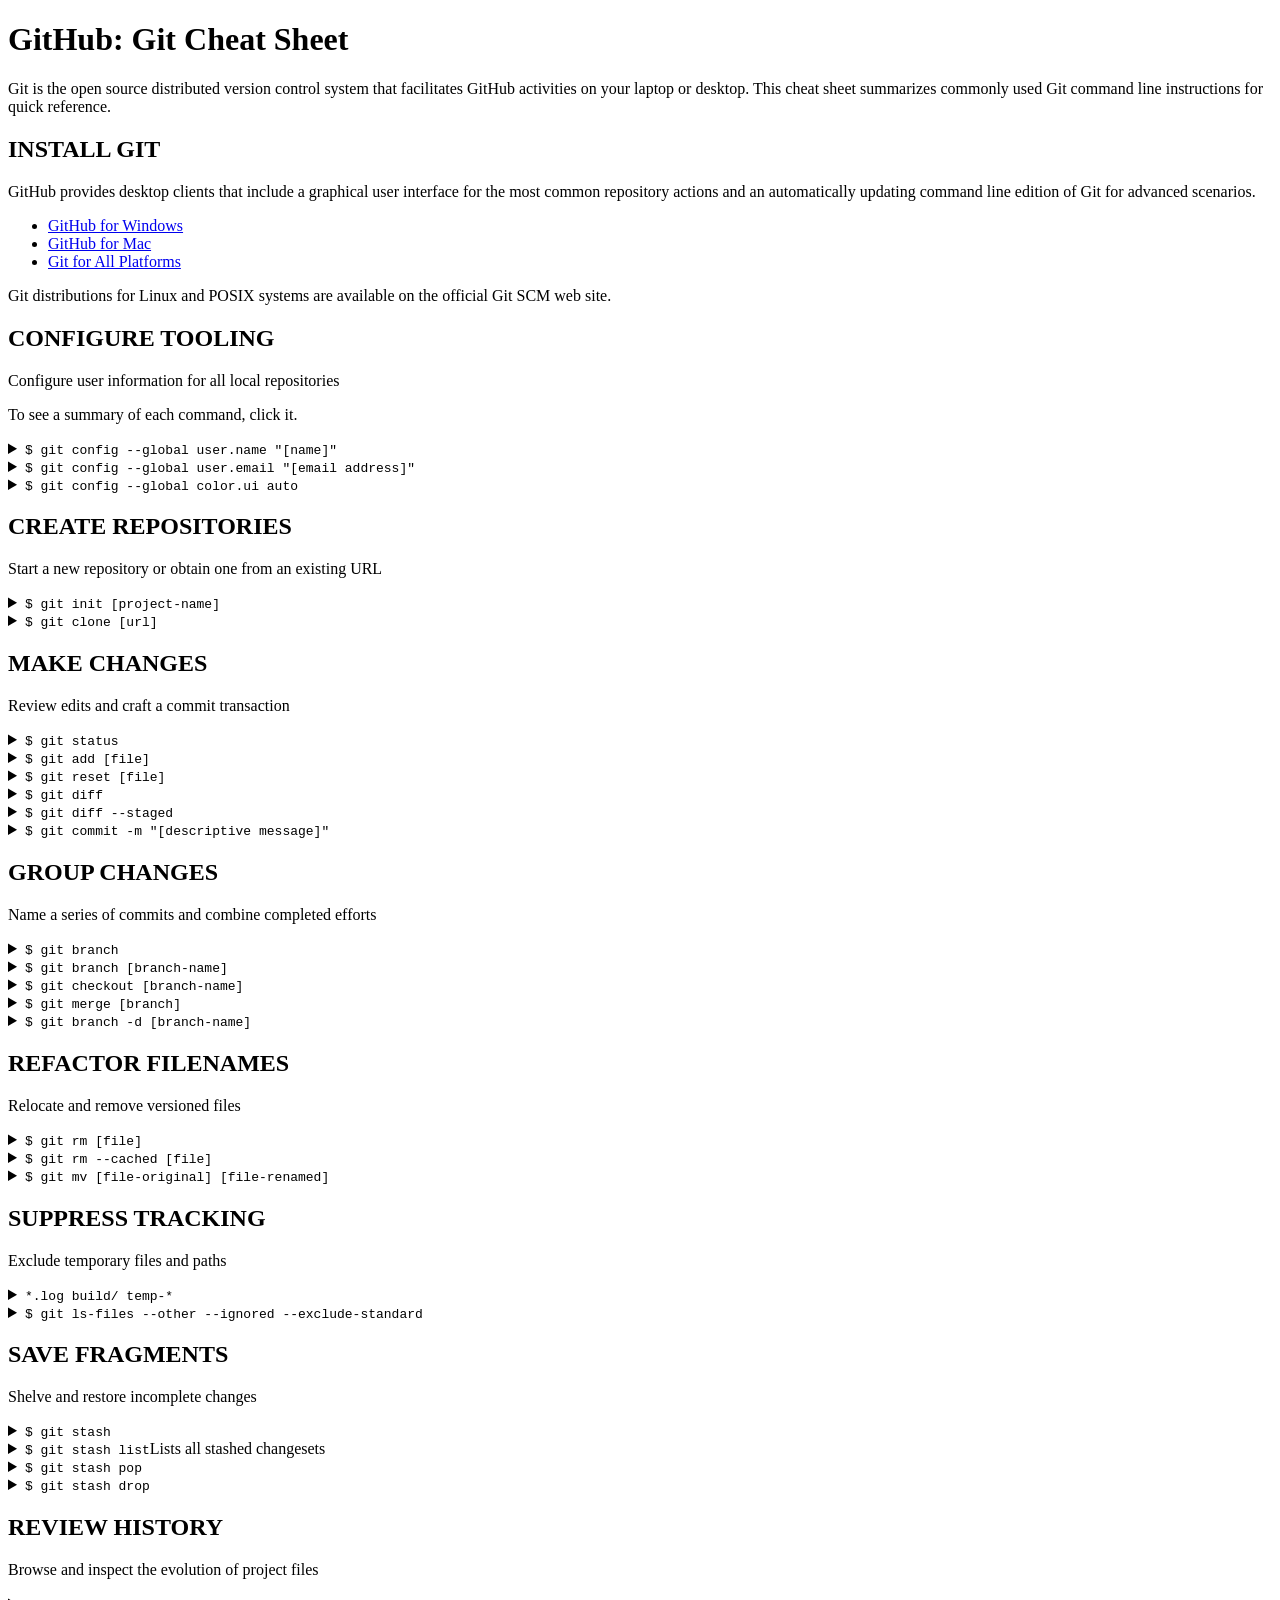
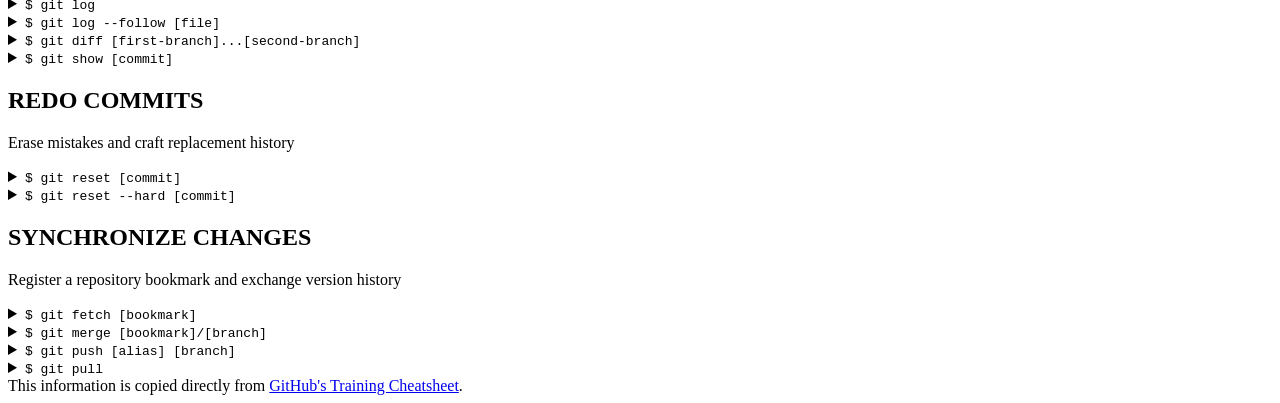
==== gps2-1.html @ 3fa1db9b "Gps 2.1 created" ====
<!--
Write your names here:
1.
2.
We spent [#] hours on this challenge.
-->

<!-- This challenge uses HTML5 syntax that may not be available in all browsers (It works in Chrome and Safari, from my testing. (<details> and<summary>). -->

<!DOCTYPE html>
<html lang="en">
  <head>
    <meta charset="UTF-8">
    <link rel="stylesheet" href="#">  <!-- Insert a link to the stylesheet here -->
    <title>Git Cheat Sheet</title>
    <link rel="stylesheet" type="text/css" href="gps2-1.css" >
  </head>

  <body>
    <header>
      <h1>GitHub: Git Cheat Sheet</h1>
      <p>Git is the open source distributed version control system that
        facilitates GitHub activities on your laptop or desktop.
        This cheat sheet summarizes commonly used Git command line
        instructions for quick reference.</p>
    </header>

    <section class="column-1">
      <article>
        <h2>INSTALL GIT</h2>
        <p>GitHub provides desktop clients that include a graphical user
        interface for the most common repository actions and an automatically
        updating command line edition of Git for advanced scenarios.</p>
        <ul>
          <li><a href="https://windows.github.com">GitHub for Windows</a></li>
          <li><a href="https://mac.github.com">GitHub for Mac</a></li>
          <li><a href="http://git-scm.com">Git for All Platforms</a></li>
        </ul>

        Git distributions for Linux and POSIX systems are available on the
        official Git SCM web site.
      </article>

      <article>
        <h2>CONFIGURE TOOLING</h2>
        <p>Configure user information for all local repositories</p>
        <p> To see a summary of each command, click it.</p>

        <details>
          <summary><code>$ git config --global user.name "[name]"</code></summary>
          <p>Sets the name you want attached to your commit transactions</p>
        </details>

        <details>
          <summary><code>$ git config --global user.email "[email address]"</code></summary>
          <p>Sets the email you want atached to your commit transactions</p>
        </details>

        <details>
          <summary><code>$ git config --global color.ui auto</code></summary>
          <p>Enables helpful colorization of command line output</p>
        </details>
      </article>

      <article>
        <h2>CREATE REPOSITORIES</h2>
        <p>Start a new repository or obtain one from an existing URL</p>

        <details>
          <summary><code>$ git init [project-name]</code></summary>
          <p>Creates a new local repository with the specified name</p>
        </details>

        <details>
          <summary><code>$ git clone [url]</code></summary>
          <p>Downloads a project and its entire version history</p>
        </details>
      </article>

      <article>
        <h2>MAKE CHANGES</h2>
        <p>Review edits and craft a commit transaction</p>

        <details>
          <summary><code>$ git status</code></summary>
          <p>Lists all new or modified files to be committed</p>
        </details>

        <details>
          <summary><code>$ git add [file]</code></summary>
          <p>Snapshots the file in preparation for versioning</p>
        </details>

        <details>
          <summary><code>$ git reset [file]</code></summary>
          <p>Unstages the file, but preserve its contents</p>
        </details>

        <details>
          <summary><code>$ git diff</code></summary>
          <p>Shows file differences not yet staged</p>
        </details>

        <details>
          <summary><code>$ git diff --staged</code></summary>
          <p>Shows file differences between staging and the last file version</p>
        </details>

        <details>
          <summary><code>$ git commit -m "[descriptive message]"</code></summary>
          <p>Records file snapshots permanently in version history</p>
        </details>
      </article>

      <article>
        <h2>GROUP CHANGES</h2>
        <p>Name a series of commits and combine completed efforts</p>

        <details>
          <summary><code>$ git branch</code></summary>
          <p>Lists all local branches in the current repository</p>
        </details>

        <details>
          <summary><code>$ git branch [branch-name]</code></summary>
          <p>Creates a new branch</p>
        </details>

        <details>
          <summary><code>$ git checkout [branch-name]</code></summary>
          <p>Switches to the specified branch and updates the working directory</p>
        </details>

        <details>
          <summary><code>$ git merge [branch]</code></summary>
          <p>Combines the specified branch’s history into the current branch</p>
        </details>

        <details>
          <summary><code>$ git branch -d [branch-name]</code></summary>
          <p>Deletes the specified branch</p>
        </details>
      </article>
    </section>

    <section class="column-2">
      <article>
        <h2>REFACTOR FILENAMES</h2>
        <p>Relocate and remove versioned files</p>

        <details>
          <summary><code>$ git rm [file]</code></summary>
          <p>Deletes the file from the working directory and stages the deletion</p>
        </details>

        <details>
          <summary><code>$ git rm --cached [file]</code></summary>
          <p>Removes the file from version control but preserves the file locally</p>
        </details>

        <details>
          <summary><code>$ git mv [file-original] [file-renamed]</code></summary>
          <p>Changes the file name and prepares it for commit</p>
        </details>
      </article>

      <article>
        <h2>SUPPRESS TRACKING</h2>
        <p>Exclude temporary files and paths</p>

        <details>
          <summary><code>*.log
                    build/
                    temp-*
          </code></summary>
          <p>A text file named .gitignore suppresses accidental versioning of files and paths matching the specified paterns</p>
        </details>

        <details>
          <summary><code>$ git ls-files --other --ignored --exclude-standard</code></summary>
          <p>Lists all ignored files in this project</p>
        </details>
      </article>

      <article>
        <h2>SAVE FRAGMENTS</h2>
        <p>Shelve and restore incomplete changes</p>

        <details>
          <summary><code>$ git stash</code></summary>
          <p>Temporarily stores all modified tracked files</p>
        </details>

        <details>
          <summary><code>$ git stash list</code>Lists all stashed changesets</summary>
          <p></p>
        </details>

        <details>
          <summary><code>$ git stash pop</code></summary>
          <p>Restores the most recently stashed files</p>
        </details>

        <details>
          <summary><code>$ git stash drop</code></summary>
          <p>Discards the most recently stashed changeset</p>
        </details>

      </article>

      <article>
        <h2>REVIEW HISTORY</h2>
        <p>Browse and inspect the evolution of project files</p>

        <details>
          <summary><code>$ git log</code></summary>
          <p>Lists version history for the current branch</p>
        </details>

        <details>
          <summary><code>$ git log --follow [file]</code></summary>
          <p>Lists version history for a file, including renames</p>
        </details>

        <details>
          <summary><code>$ git diff [first-branch]...[second-branch]</code></summary>
          <p>Shows content differences between two branches</p>
        </details>

        <details>
          <summary><code>$ git show [commit]</code></summary>
          <p>Outputs metadata and content changes of the specified commit</p>
        </details>
      </article>

      <article>
        <h2>REDO COMMITS</h2>
        <p>Erase mistakes and craft replacement history</p>

        <details>
          <summary><code>$ git reset [commit]</code></summary>
          <p>Undoes all commits after [commit], preserving changes locally</p>
        </details>

        <details>
          <summary><code>$ git reset --hard [commit]</code></summary>
          <p>Discards all history and changes back to the specified commit</p>
        </details>
      </article>

      <article>
        <h2>SYNCHRONIZE CHANGES</h2>
        <p>Register a repository bookmark and exchange version history</p>

        <details>
          <summary><code>$ git fetch [bookmark]</code></summary>
          <p>Downloads all history from the repository bookmark</p>
        </details>

        <details>
          <summary><code>$ git merge [bookmark]/[branch]</code></summary>
          <p>Combines bookmark’s branch into current local branch</p>
        </details>

        <details>
          <summary><code>$ git push [alias] [branch]</code></summary>
          <p>Uploads all local branch commits to GitHub</p>
        </details>

        <details>
          <summary><code>$ git pull</code></summary>
          <p>Downloads bookmark history and incorporates changes</p>
        </details>
      </article>
    </section>

    <footer>
      This information is copied directly from <a href="https://training.github.com/kit/downloads/github-git-cheat-sheet.pdf">GitHub's Training Cheatsheet</a>.
    </footer>
  <!-- Add your reflection here as a comment. -->
  </body>
</html>
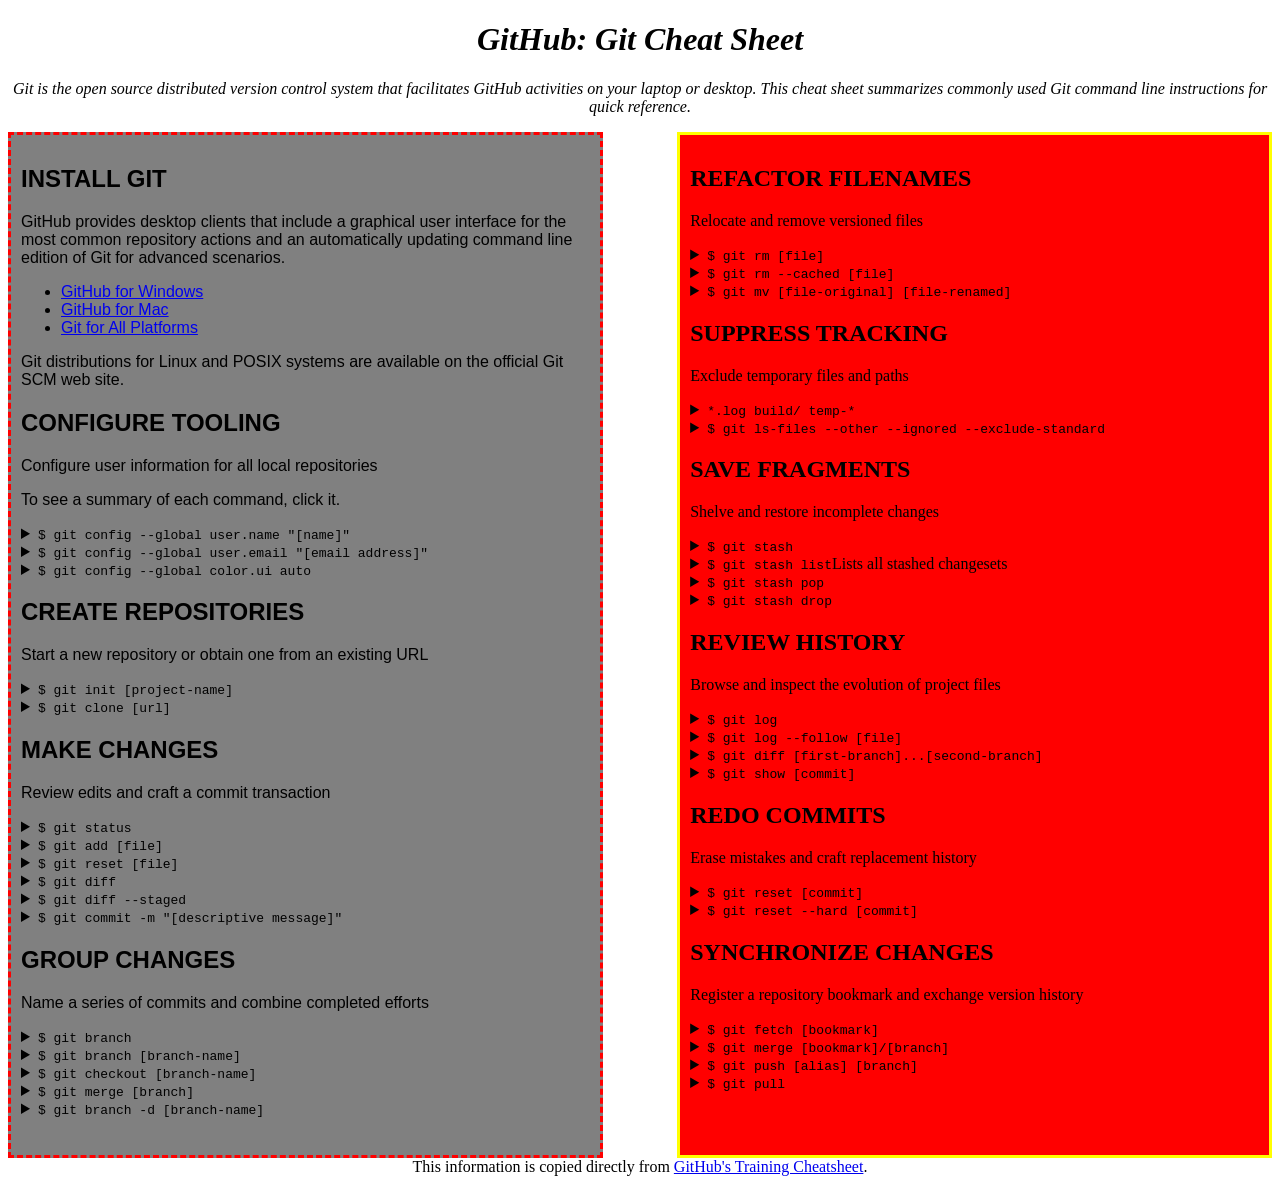
==== commit d5e78cb2: "Comment added !" ====
--- a/gps2-1.html
+++ b/gps2-1.html
@@ -1,8 +1,8 @@
 <!--
 Write your names here:
-1.
+1. Meric BAL
 2.
-We spent [#] hours on this challenge.
+We spent [1] hours on this challenge.
 -->
 
 <!-- This challenge uses HTML5 syntax that may not be available in all browsers (It works in Chrome and Safari, from my testing. (<details> and<summary>). -->
@@ -277,6 +277,6 @@
     <footer>
       This information is copied directly from <a href="https://training.github.com/kit/downloads/github-git-cheat-sheet.pdf">GitHub's Training Cheatsheet</a>.
     </footer>
-  <!-- Add your reflection here as a comment. -->
+  <!-- CSS positioning is not easy and can take up a lot of time to figure one small glicth but other than that it is fun ..-->
   </body>
 </html>
--- a/gps2-1.css
+++ b/gps2-1.css
@@ -0,0 +1,38 @@
+
+header{
+  text-align: center;
+  font-family: "Comic Sans MS", sarif;
+  font-style: italic;
+
+ }
+.column-1{
+  float: left;
+  position: relative;
+  background-color: gray;
+  border-style: dashed;
+  border-color: red;
+  font-family: "Helvetica", serif;
+  padding: 10px;
+  margin: 0 auto;
+  width: 45%;
+  height: 1000px;
+}
+
+
+.column-2{
+  float: right;
+  position: relative;
+  width: 45%;
+
+  background-color: red;
+  border-color: yellow;
+  border-style: solid;
+  font-family: "Georgian", serif;
+  padding: 10px;
+  height: 1000px;
+
+}
+footer{
+  clear: both;
+  text-align: center;
+ }
